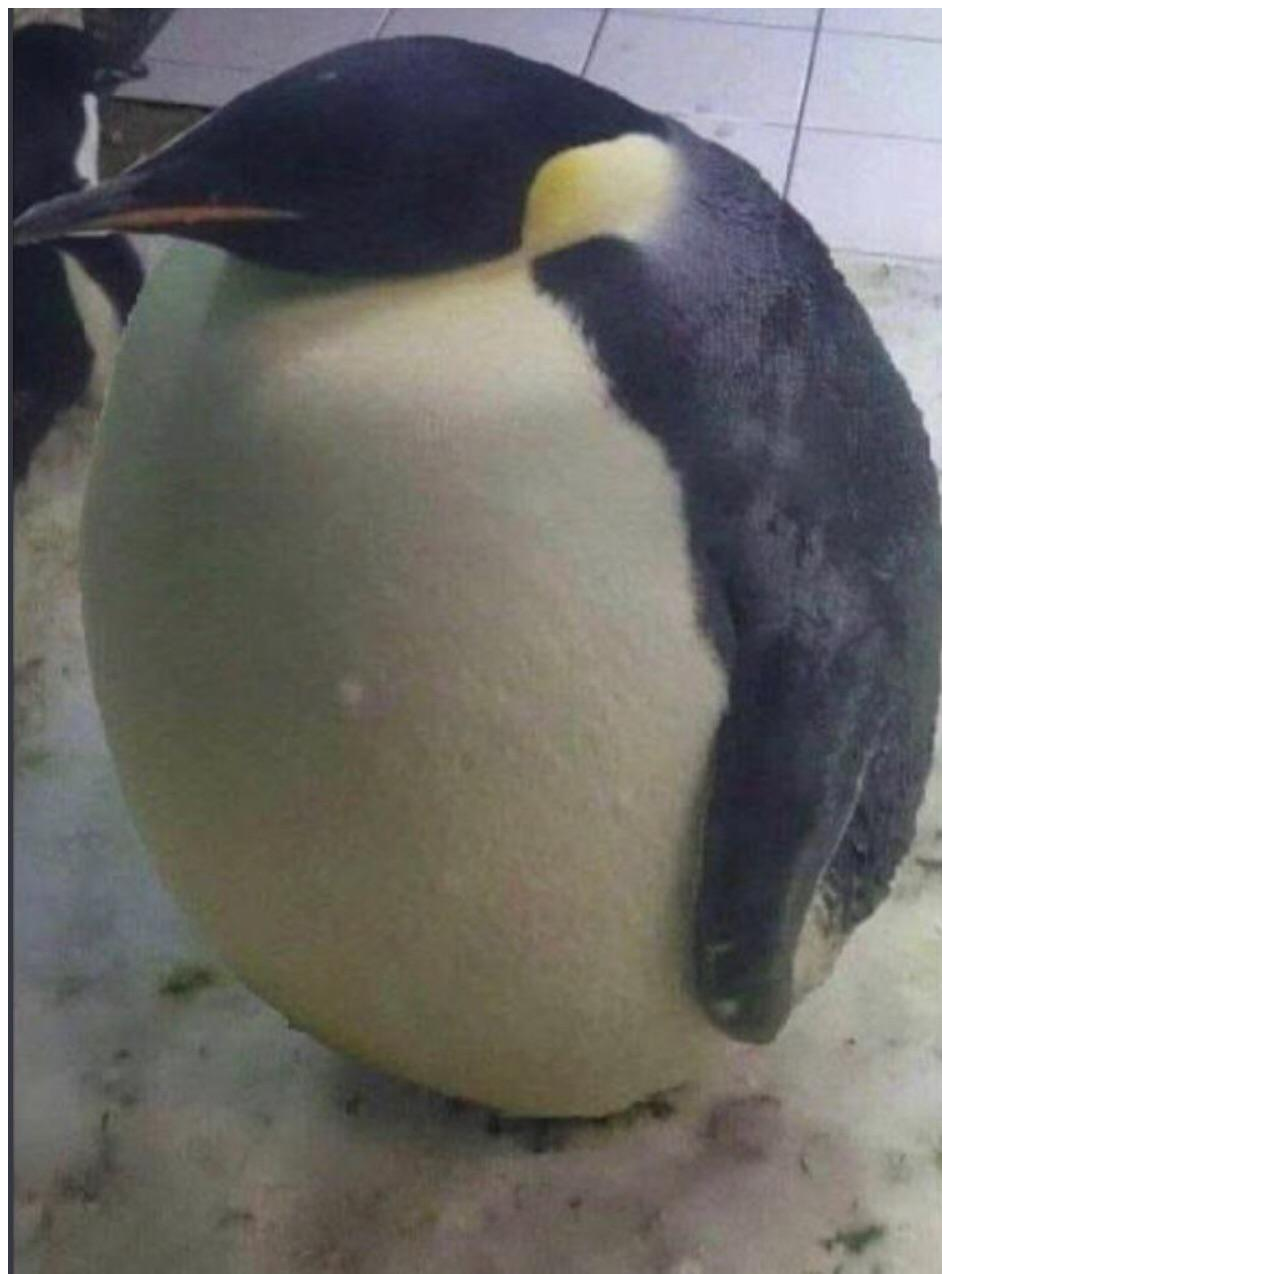
==== FFFFFF/Index.html @ f6ac360c "A4" ====
<!DOCTYPE html>
<html lang="en">
<head>
    <meta charset="UTF-8">
    <meta http-equiv="X-UA-Compatible" content="IE=edge">
    <meta name="viewport" content="width=device-width, initial-scale=1.0">
    <title>fis</title>
    <link rel="stylesheet" href="fis.css">
</head>
<body>
    <div id="A4"></div>
    <div id="bild1"><img src="bird.jpg"></div>
</body>
</html>
---- FFFFFF/fis.css ----
#A4{
    height: 350px;
    width: 248px;
    display: inline-block;
    background-color: rgb(224, 106, 106);
    position: absolute;
    top: 30%;
    left: 45%;
}

#bild1{
    position: absolute;
    max-width: 50%;

}
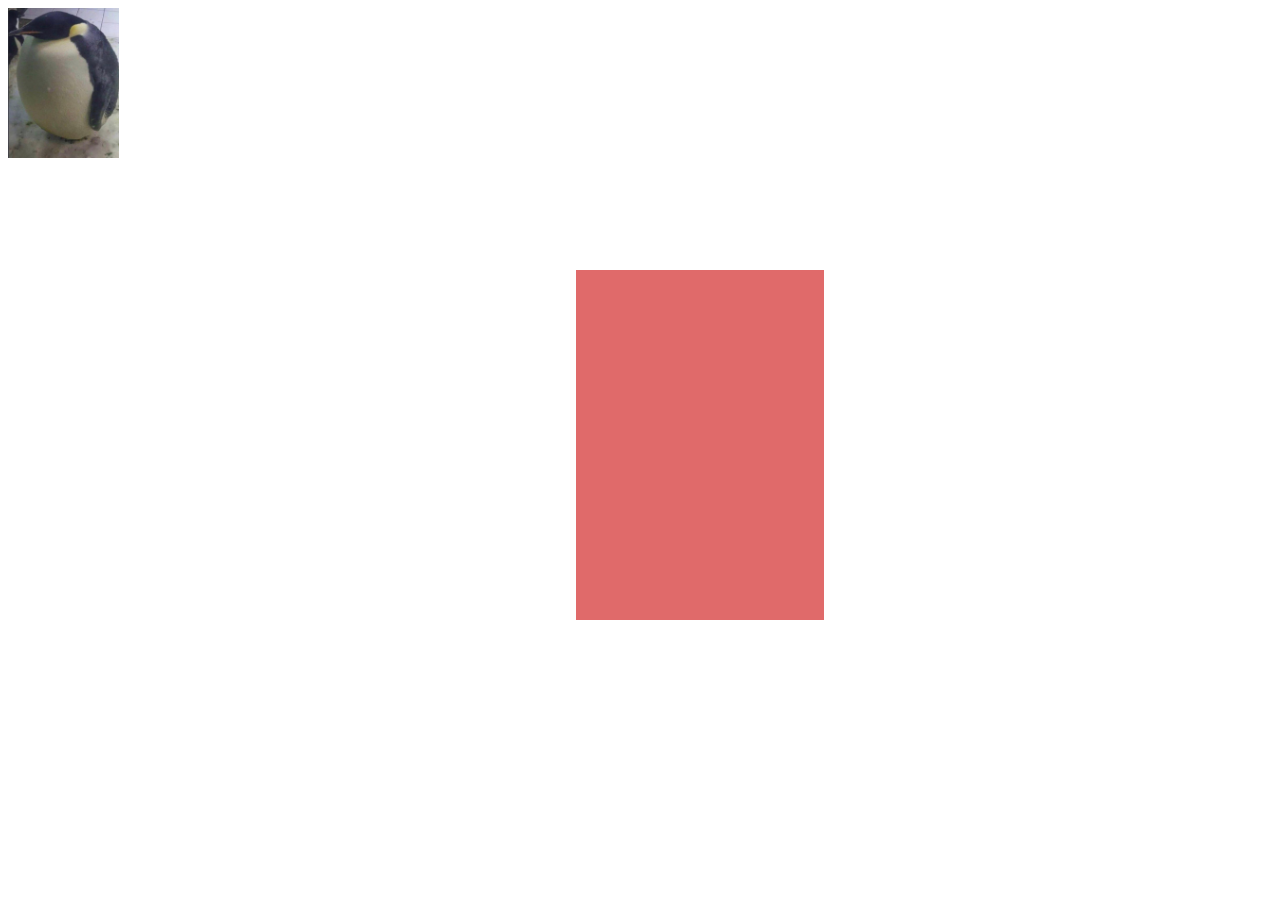
==== commit f3719f1a: "Update Index.html" ====
--- a/FFFFFF/Index.html
+++ b/FFFFFF/Index.html
@@ -9,6 +9,11 @@
 </head>
 <body>
     <div id="A4"></div>
-    <div id="bild1"><img src="bird.jpg"></div>
+    <div id="bild1"><img src="bird.jpg" height="150px"></div>
+    <div id= "button2" onclick="blurImage()">Blur Bird</div>
+    <div id="bild2"> <img src="gay3.jpg" height="100px"></div>
+    <div id="button"onclick="resizeBild()">Landscape</div>
+    <div id="button3"onclick="resizePic()">Portrait</div>
+    <script src="javus.js"></script>
 </body>
-</html>+</html>
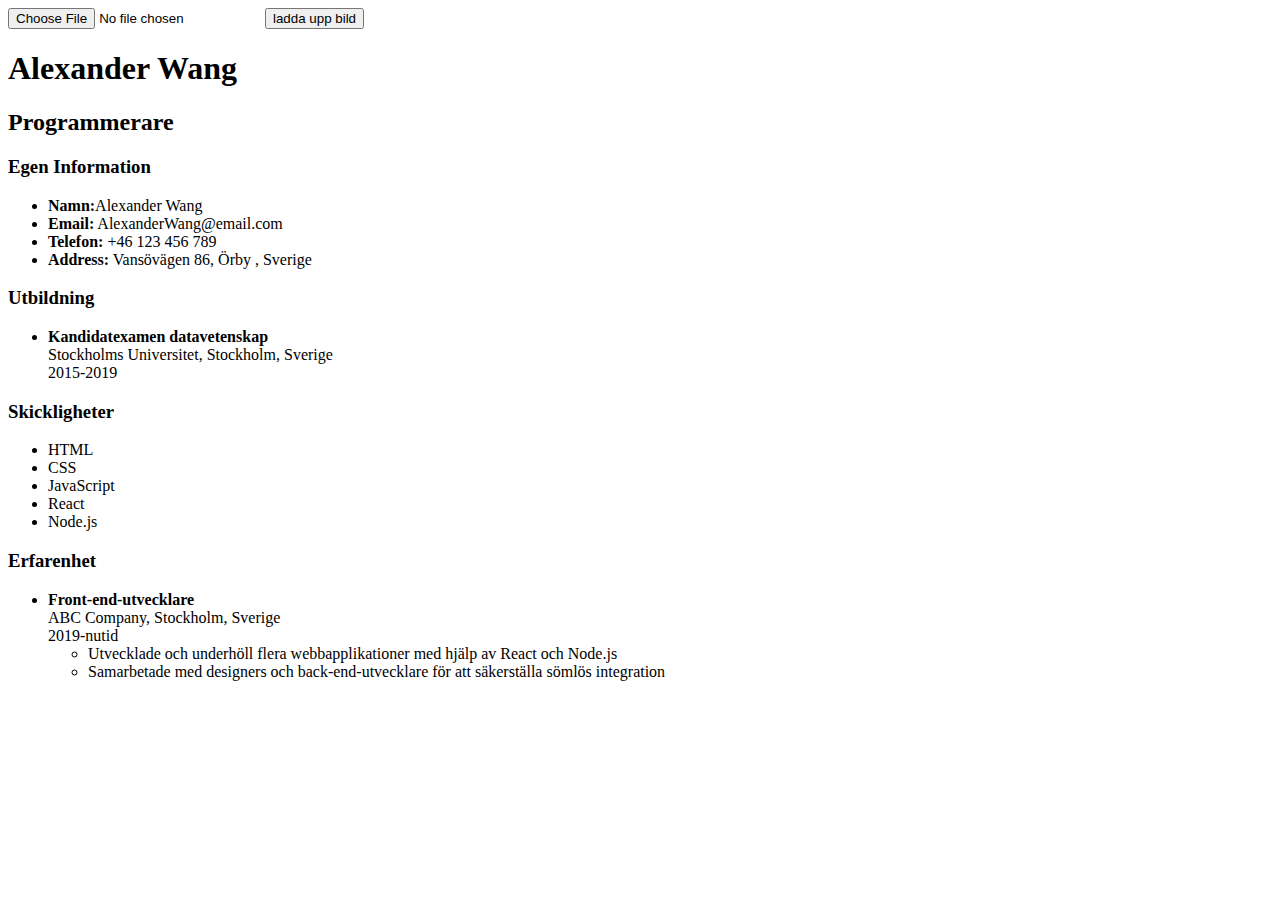
==== commit d2c5ee66: "New" ====
--- a/FFFFFF/Index.html
+++ b/FFFFFF/Index.html
@@ -1,19 +1,65 @@
 <!DOCTYPE html>
-<html lang="en">
-<head>
-    <meta charset="UTF-8">
-    <meta http-equiv="X-UA-Compatible" content="IE=edge">
-    <meta name="viewport" content="width=device-width, initial-scale=1.0">
-    <title>fis</title>
-    <link rel="stylesheet" href="fis.css">
-</head>
-<body>
-    <div id="A4"></div>
-    <div id="bild1"><img src="bird.jpg" height="150px"></div>
-    <div id= "button2" onclick="blurImage()">Blur Bird</div>
-    <div id="bild2"> <img src="gay3.jpg" height="100px"></div>
-    <div id="button"onclick="resizeBild()">Landscape</div>
-    <div id="button3"onclick="resizePic()">Portrait</div>
-    <script src="javus.js"></script>
-</body>
+<html lang="Sv">
+  <head>
+    <title>CV</title>
+    <link rel="stylesheet" href="Styles.css">
+  </head>
+  <body>
+    <form>
+      <input type="file" id="image-input" accept="image/*">
+      <button type="button" id="image-upload-btn">ladda upp bild
+      </button>
+    </form>
+    <div class="container">
+    <div id="image-preview"></div>
+      <header>
+        <h1>Alexander Wang</h1>
+        <h2>Programmerare</h2>
+      </header>
+      <section>
+        <h3>Egen Information</h3>
+        <ul>
+          <li><strong>Namn:</strong>Alexander Wang</li>
+          <li><strong>Email:</strong> AlexanderWang@email.com</li>
+          <li><strong>Telefon:</strong> +46 123 456 789</li>
+          <li><strong>Address:</strong> Vansövägen 86, Örby , Sverige</li>
+        </ul>
+      </section>
+      <section>
+        <h3>Utbildning</h3>
+        <ul>
+          <li>
+            <strong>Kandidatexamen datavetenskap</strong><br>
+            Stockholms Universitet, Stockholm, Sverige<br>
+            2015-2019
+          </li>
+        </ul>
+      </section>
+      <section>
+        <h3>Skickligheter</h3>
+        <ul>
+          <li>HTML</li>
+          <li>CSS</li>
+          <li>JavaScript</li>
+          <li>React</li>
+          <li>Node.js</li>
+        </ul>
+      </section>
+      <section>
+        <h3>Erfarenhet</h3>
+        <ul>
+          <li>
+            <strong>Front-end-utvecklare</strong><br>
+            ABC Company, Stockholm, Sverige<br>
+            2019-nutid
+            <ul>
+              <li>Utvecklade och underhöll flera webbapplikationer med hjälp av React och Node.js</li>
+              <li>Samarbetade med designers och back-end-utvecklare för att säkerställa sömlös integration</li>
+            </ul>
+          </li>
+        </ul>
+      </section>
+    </div>
+    <script src="Javascript.js"></script>
+  </body>
 </html>
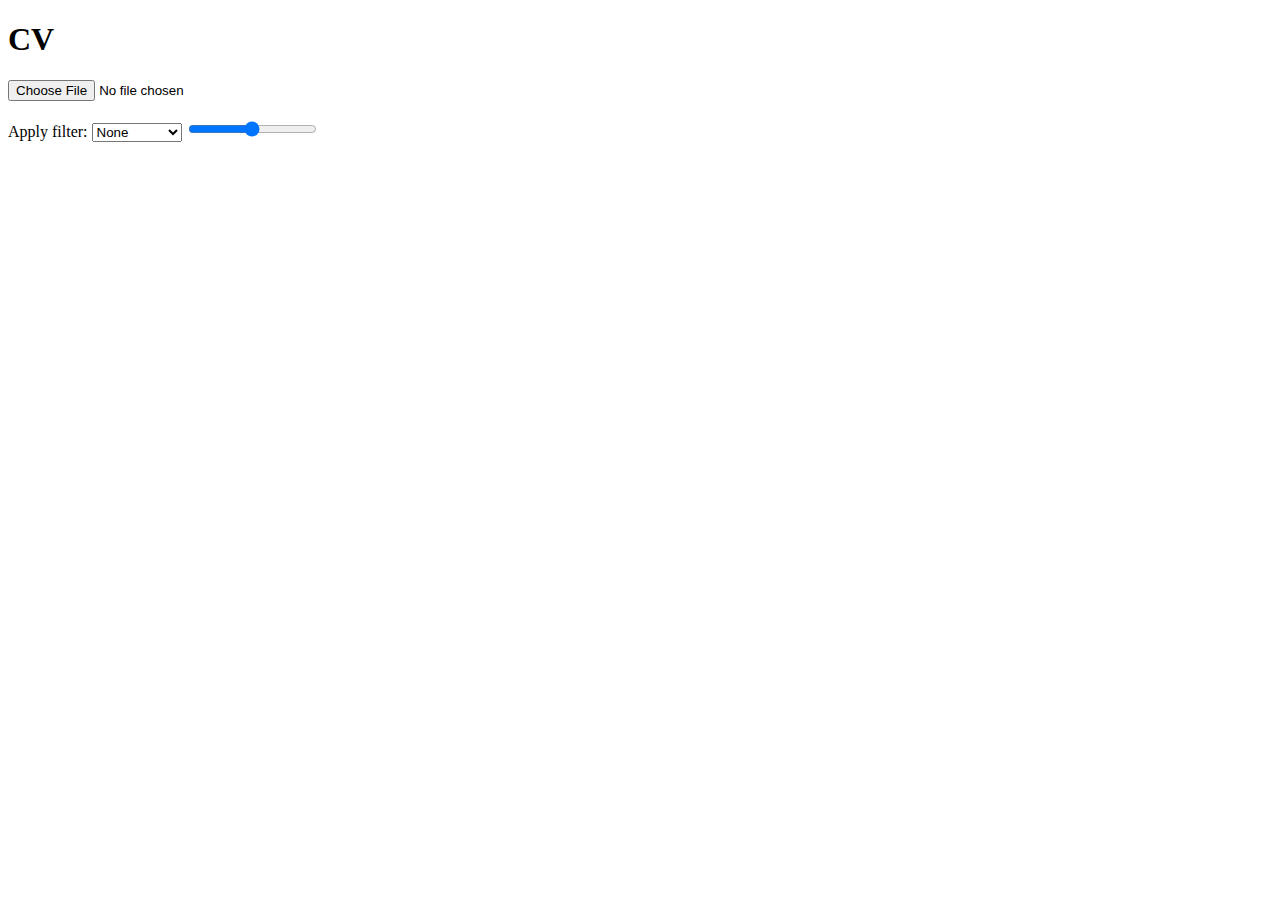
==== commit f52efda8: "Update Index.html" ====
--- a/FFFFFF/Index.html
+++ b/FFFFFF/Index.html
@@ -1,65 +1,41 @@
 <!DOCTYPE html>
-<html lang="Sv">
-  <head>
-    <title>CV</title>
-    <link rel="stylesheet" href="Styles.css">
-  </head>
-  <body>
-    <form>
-      <input type="file" id="image-input" accept="image/*">
-      <button type="button" id="image-upload-btn">ladda upp bild
-      </button>
-    </form>
-    <div class="container">
-    <div id="image-preview"></div>
-      <header>
-        <h1>Alexander Wang</h1>
-        <h2>Programmerare</h2>
-      </header>
-      <section>
-        <h3>Egen Information</h3>
-        <ul>
-          <li><strong>Namn:</strong>Alexander Wang</li>
-          <li><strong>Email:</strong> AlexanderWang@email.com</li>
-          <li><strong>Telefon:</strong> +46 123 456 789</li>
-          <li><strong>Address:</strong> Vansövägen 86, Örby , Sverige</li>
-        </ul>
-      </section>
-      <section>
-        <h3>Utbildning</h3>
-        <ul>
-          <li>
-            <strong>Kandidatexamen datavetenskap</strong><br>
-            Stockholms Universitet, Stockholm, Sverige<br>
-            2015-2019
-          </li>
-        </ul>
-      </section>
-      <section>
-        <h3>Skickligheter</h3>
-        <ul>
-          <li>HTML</li>
-          <li>CSS</li>
-          <li>JavaScript</li>
-          <li>React</li>
-          <li>Node.js</li>
-        </ul>
-      </section>
-      <section>
-        <h3>Erfarenhet</h3>
-        <ul>
-          <li>
-            <strong>Front-end-utvecklare</strong><br>
-            ABC Company, Stockholm, Sverige<br>
-            2019-nutid
-            <ul>
-              <li>Utvecklade och underhöll flera webbapplikationer med hjälp av React och Node.js</li>
-              <li>Samarbetade med designers och back-end-utvecklare för att säkerställa sömlös integration</li>
-            </ul>
-          </li>
-        </ul>
-      </section>
-    </div>
-    <script src="Javascript.js"></script>
-  </body>
+<html lang="sv">
+<head>
+  <meta charset="UTF-8">
+  <meta http-equiv="X-UA-Compatible" content="IE=edge">
+  <meta name="viewport" content="width=device-width, initial-scale=1.0">
+  <title>Document</title>
+  <link rel="stylesheet" href="Styles.css">
+  
+</head>
+<body>
+  <h1> CV </h1>
+  
+  <div>
+    
+  <input type="file" id="imageUpload" accept="image/*">
+  <div id="circleContainer">
+    <img id="imagePreview">
+  </div>
+  <label for="filterSelect">Apply filter:</label>
+  <select id="filterSelect">
+  <option value="none">None</option>
+  <option value="grayscale">Grayscale</option>
+  <option value="sepia">Sepia</option>
+  <option value="invert">Invert</option>
+  <option value="hue-rotate">Hue Rotate</option>
+  <option value="saturate">Saturate</option>
+  <option value="brightness">Brightness</option>
+  <option value="contrast">Contrast</option>
+  </select>
+  <input type="range" min="0" max="100" value="50" class="slider" id="filter-range">
+    
+  
+  
+  
+ 
+  
+  </div>
+  <script src="Javascript.js"></script>
+</body>
 </html>
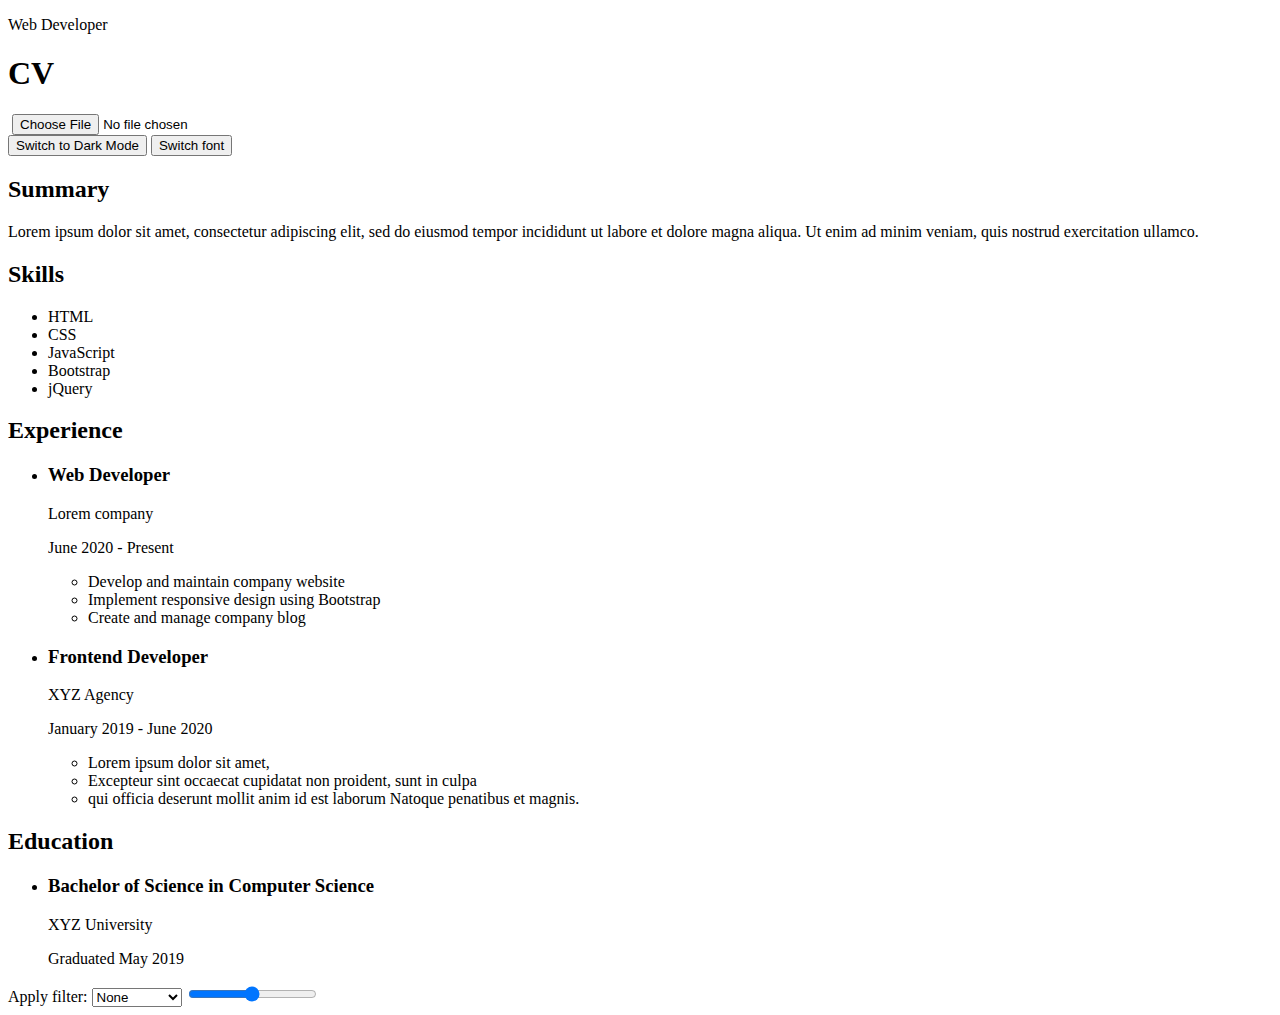
==== commit 0e778dbf: "uptate" ====
--- a/FFFFFF/Index.html
+++ b/FFFFFF/Index.html
@@ -6,36 +6,86 @@
   <meta name="viewport" content="width=device-width, initial-scale=1.0">
   <title>Document</title>
   <link rel="stylesheet" href="Styles.css">
-  
 </head>
 <body>
-  <h1> CV </h1>
-  
-  <div>
-    
-  <input type="file" id="imageUpload" accept="image/*">
-  <div id="circleContainer">
-    <img id="imagePreview">
-  </div>
-  <label for="filterSelect">Apply filter:</label>
-  <select id="filterSelect">
-  <option value="none">None</option>
-  <option value="grayscale">Grayscale</option>
-  <option value="sepia">Sepia</option>
-  <option value="invert">Invert</option>
-  <option value="hue-rotate">Hue Rotate</option>
-  <option value="saturate">Saturate</option>
-  <option value="brightness">Brightness</option>
-  <option value="contrast">Contrast</option>
-  </select>
-  <input type="range" min="0" max="100" value="50" class="slider" id="filter-range">
-    
-  
-  
-  
- 
-  
-  </div>
-  <script src="Javascript.js"></script>
-</body>
-</html>
+	<div id="container">
+	  <header>
+		<p>Web Developer</p>
+		<h1>CV</h1>
+	  </header>
+	  <div id="circleContainer">
+		<img id="imagePreview">
+	<input type="file" id="imageUpload" accept="image/*">
+	</div>
+	<button id="mode-toggle">Switch to Dark Mode</button>
+	<button id="fontBtn">Switch font</button>
+  <main>
+		<section>
+			<h2>Summary</h2>
+			<p>Lorem ipsum dolor sit amet, consectetur adipiscing elit, sed do eiusmod tempor incididunt ut labore et dolore magna aliqua. Ut enim ad minim veniam, quis nostrud exercitation ullamco.</p>
+		</section>
+
+		<section>
+			<h2>Skills</h2>
+			<ul>
+				<li>HTML</li>
+				<li>CSS</li>
+				<li>JavaScript</li>
+				<li>Bootstrap</li>
+				<li>jQuery</li>
+			</ul>
+		</section>
+
+		<section>
+			<h2>Experience</h2>
+			<ul>
+				<li>
+					<h3>Web Developer</h3>
+					<p>Lorem company</p>
+					<p>June 2020 - Present</p>
+					<ul>
+						<li>Develop and maintain company website</li>
+						<li>Implement responsive design using Bootstrap</li>
+						<li>Create and manage company blog</li>
+					</ul>
+				</li>
+				<li>
+					<h3>Frontend Developer</h3>
+					<p>XYZ Agency</p>
+					<p>January 2019 - June 2020</p>
+					<ul>
+						<li>Lorem ipsum dolor sit amet,</li>
+						<li>Excepteur sint occaecat cupidatat non proident, sunt in culpa </li>
+						<li>qui officia deserunt mollit anim id est laborum Natoque penatibus et magnis.</li>
+					</ul>
+				</li>
+			</ul>
+		</section>
+
+		<section>
+			<h2>Education</h2>
+			<ul>
+				<li>
+					<h3>Bachelor of Science in Computer Science</h3>
+					<p>XYZ University</p>
+					<p>Graduated May 2019</p>
+				</li>
+			</ul>
+		</section>
+	</main>
+	<label for="filterSelect">Apply filter:</label>
+	<select id="filterSelect">
+		<option value="none">None</option>
+		<option value="grayscale">Grayscale</option>
+		<option value="sepia">Sepia</option>
+		<option value="invert">Invert</option>
+		<option value="hue-rotate">Hue Rotate</option>
+		<option value="saturate">Saturate</option>
+		<option value="brightness">Brightness</option>
+		<option value="contrast">Contrast</option>
+	</select>
+	<input type="range" min="0" max="100" value="50" id="filter-range">
+	</div>
+	<script src="Javascript.js"></script>
+</body>	
+</html>	
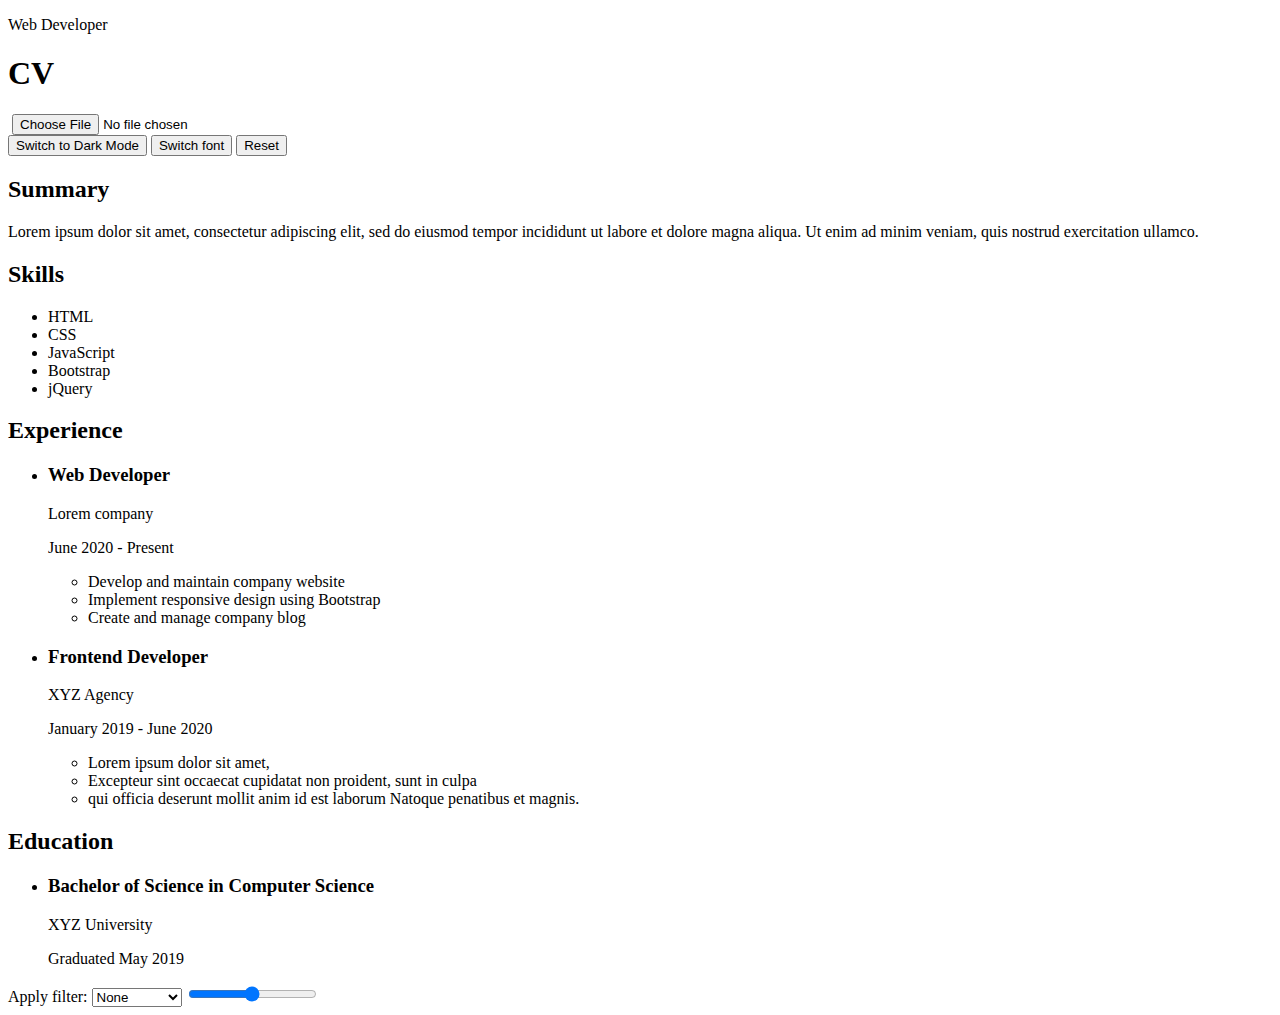
==== commit 6595e85c: "reset button" ====
--- a/FFFFFF/Index.html
+++ b/FFFFFF/Index.html
@@ -19,6 +19,7 @@
 	</div>
 	<button id="mode-toggle">Switch to Dark Mode</button>
 	<button id="fontBtn">Switch font</button>
+	<button id="resetBtn">Reset</button>
   <main>
 		<section>
 			<h2>Summary</h2>
